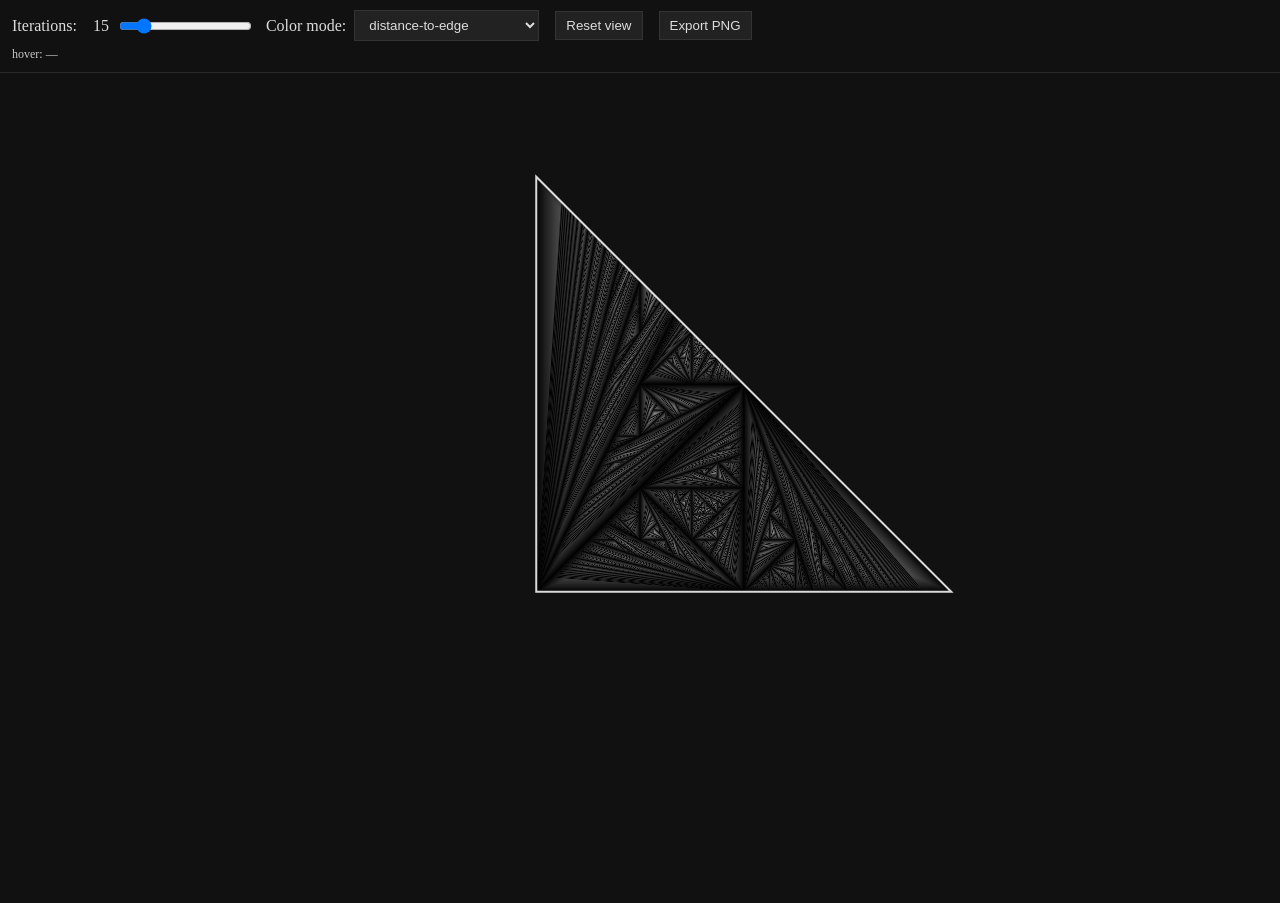
==== index.html @ eb130814 "test comment" ====
<!doctype html>
<html lang="en">
    <!-- To test locally:
     python -m http.server 8000
     http://localhost:8000/
     -->
<head>
  <meta charset="utf-8" />
  <meta name="viewport" content="width=device-width,initial-scale=1" />
  <title>Map Explorer</title>
  <link rel="stylesheet" href="./style.css" />
</head>
<body>
  <header>
    <div class="row">
      <label class="iters">
        Iterations: <span id="iterLabel" class="readout">50</span>
        <input id="iter" type="range" min="0" max="100" value="15" step="1" />
      </label>

      <label>
        Color mode:
        <select id="colorMode">
          <option value="0">distance-to-edge</option>
          <option value="1">which-edge-attracted</option>
          <option value="2">symbolic-hash (small N)</option>
        </select>
      </label>

      <button id="resetView">Reset view</button>
      <button id="exportPng">Export PNG</button>
    </div>

    <div class="row small">
      <span id="hover">hover: —</span>
    </div>
  </header>

  <main>
    <!-- WebGL canvas -->
    <canvas id="gl"></canvas>

    <!-- Optional 2D overlay canvas (cycles, labels, triangle edges) -->
    <canvas id="overlay"></canvas>
  </main>

  <script type="module" src="./src/main.js"></script>
</body>
</html>
---- style.css ----
html, body { height: 100%; margin: 0; background: #111; color: #ddd; }
header { padding: 10px 12px; border-bottom: 1px solid #2a2a2a; }
.row { display: flex; gap: 16px; align-items: center; flex-wrap: wrap; }
.row.small { margin-top: 6px; font-size: 12px; opacity: 0.9; }
main { position: relative; height: calc(100% - 70px); }
canvas#gl, canvas#overlay {
  position: absolute; inset: 0;
  width: 100%; height: 100%;
  display: block;
}
label { display: flex; gap: 8px; align-items: center; }
label.iters {
  display: grid;
  grid-template-columns: auto 3ch 1fr;
  gap: 8px;
  align-items: center;
}
label.iters .readout {
  text-align: right;
  font-variant-numeric: tabular-nums;
}
label.iters input[type="range"] {
  width: 100%;
}
input[type="range"] { width: 260px; }
button, select { background: #222; color: #ddd; border: 1px solid #333; padding: 6px 10px; }
button:hover { border-color: #666; cursor: pointer; }
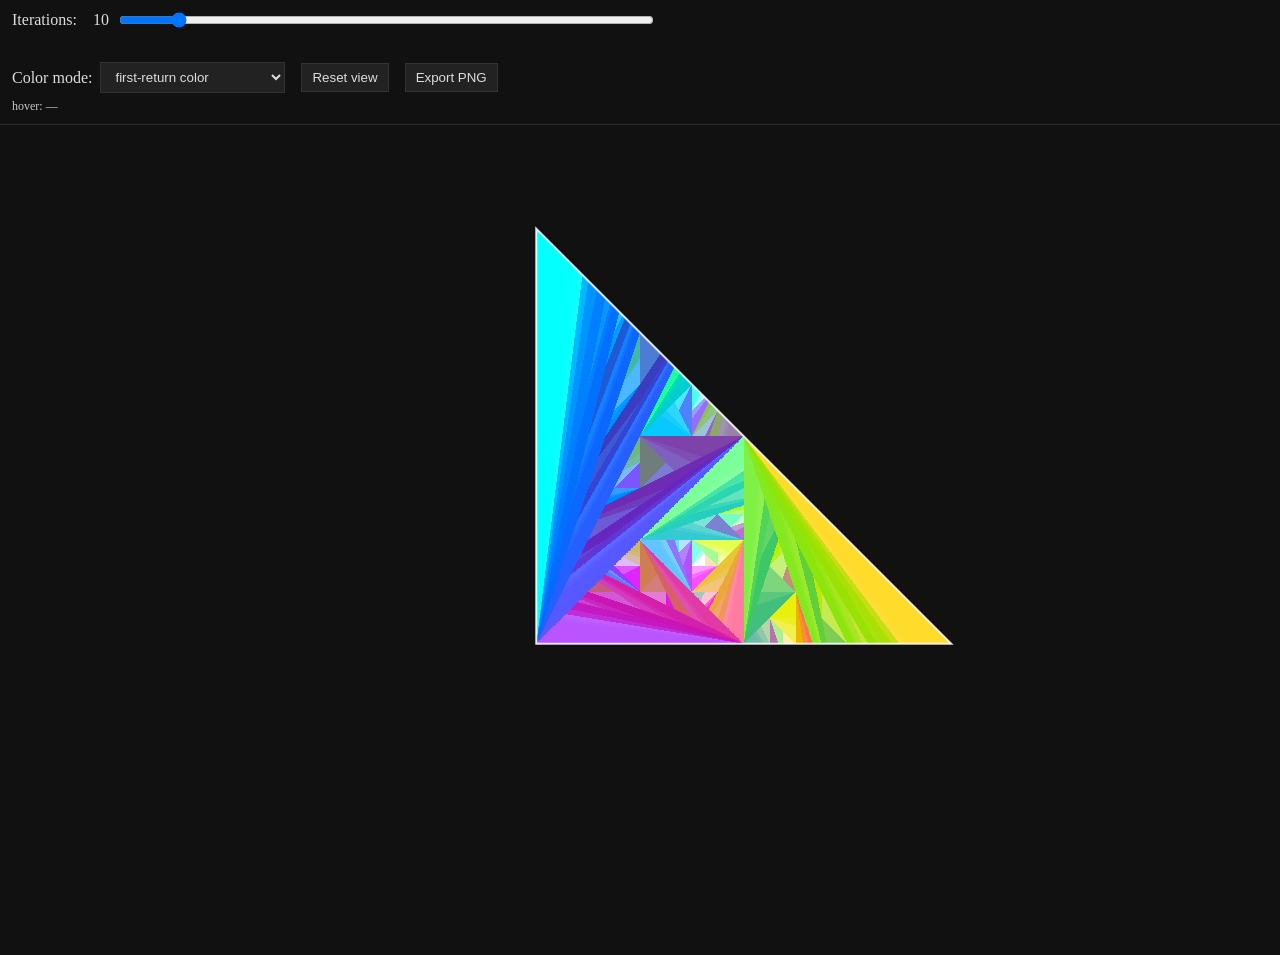
==== commit 20e13c8e: "add first-return color" ====
--- a/index.html
+++ b/index.html
@@ -15,8 +15,9 @@
     <div class="row">
       <label class="iters">
         Iterations: <span id="iterLabel" class="readout">50</span>
-        <input id="iter" type="range" min="0" max="100" value="15" step="1" />
+        <input id="iter" type="range" min="0" max="100" value="10" step="1" />
       </label>
+      <div class="lineBreak" aria-hidden="true"></div>
 
       <label>
         Color mode:
@@ -24,6 +25,7 @@
           <option value="0">distance-to-edge</option>
           <option value="1">which-edge-attracted</option>
           <option value="2">symbolic-hash (small N)</option>
+          <option value="3" selected>first-return color</option>
         </select>
       </label>
 
@@ -46,4 +48,4 @@
 
   <script type="module" src="./src/main.js"></script>
 </body>
-</html>+</html>
--- a/style.css
+++ b/style.css
@@ -14,7 +14,9 @@
   grid-template-columns: auto 3ch 1fr;
   gap: 8px;
   align-items: center;
+  width: 50vw;
 }
+.lineBreak { flex-basis: 100%; height: 0; }
 label.iters .readout {
   text-align: right;
   font-variant-numeric: tabular-nums;
@@ -22,6 +24,6 @@
 label.iters input[type="range"] {
   width: 100%;
 }
-input[type="range"] { width: 260px; }
+input[type="range"] { width: 400px; }
 button, select { background: #222; color: #ddd; border: 1px solid #333; padding: 6px 10px; }
-button:hover { border-color: #666; cursor: pointer; }+button:hover { border-color: #666; cursor: pointer; }
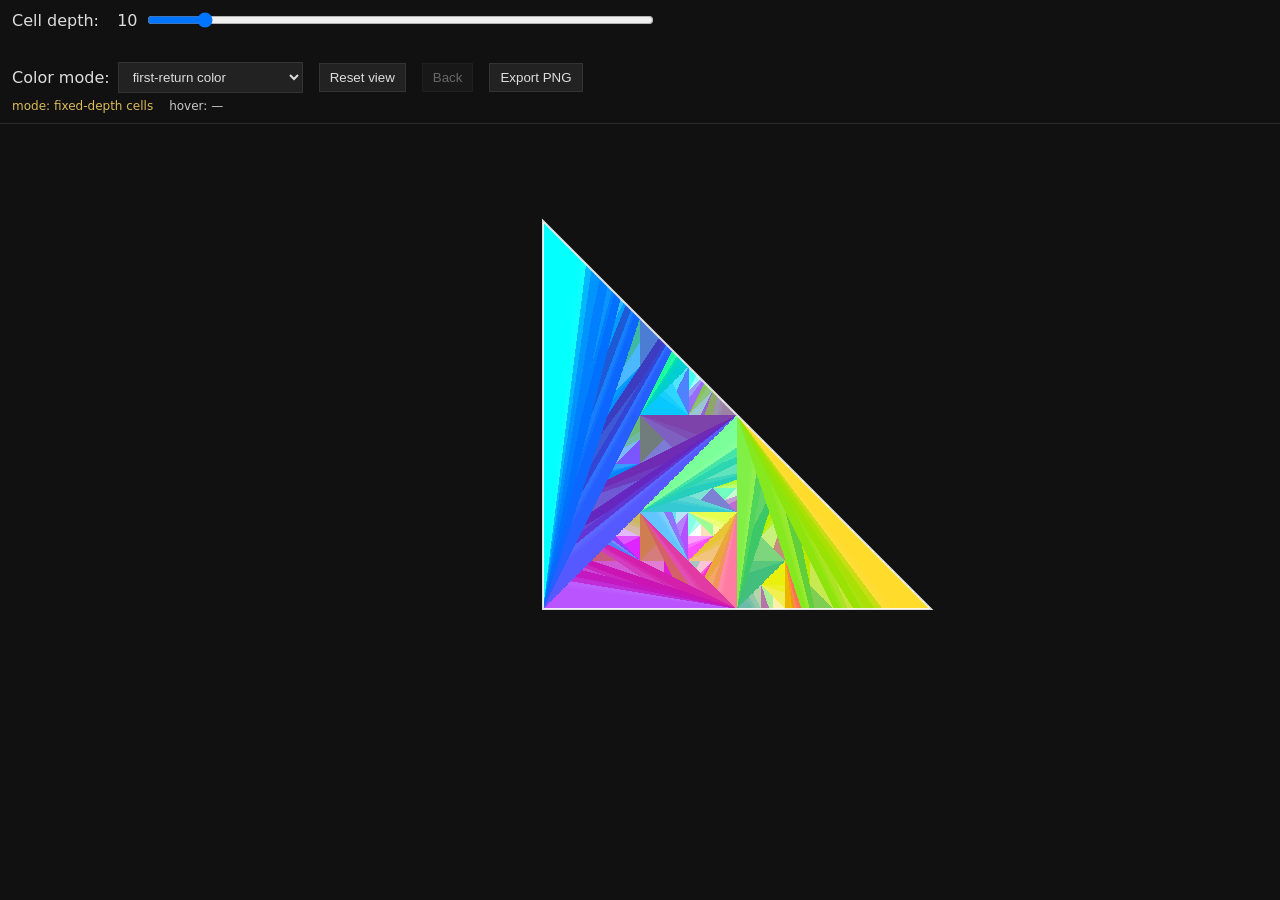
==== commit 76826e38: "implement first-return to cells" ====
--- a/index.html
+++ b/index.html
@@ -1,9 +1,9 @@
 <!doctype html>
 <html lang="en">
-    <!-- To test locally:
-     python -m http.server 8000
-     http://localhost:8000/
-     -->
+<!-- To test locally:
+  python -m http.server 8000
+  http://localhost:8000/
+-->
 <head>
   <meta charset="utf-8" />
   <meta name="viewport" content="width=device-width,initial-scale=1" />
@@ -14,7 +14,7 @@
   <header>
     <div class="row">
       <label class="iters">
-        Iterations: <span id="iterLabel" class="readout">50</span>
+        Cell depth: <span id="iterLabel" class="readout">10</span>
         <input id="iter" type="range" min="0" max="100" value="10" step="1" />
       </label>
       <div class="lineBreak" aria-hidden="true"></div>
@@ -29,21 +29,35 @@
         </select>
       </label>
 
+      <label id="returnLimitControl" hidden>
+        Return search limit:
+        <input id="returnLimit" type="number" min="1" max="16384" value="2000" step="100" />
+      </label>
+
+      <label id="wholeWordControl" hidden>
+        <input id="wholeWordColor" type="checkbox" />
+        Color by the whole <var>wu</var> word
+      </label>
+
       <button id="resetView">Reset view</button>
+      <button id="backSelection" disabled>Back</button>
       <button id="exportPng">Export PNG</button>
     </div>
 
     <div class="row small">
+      <span id="mode">mode: fixed-depth cells</span>
       <span id="hover">hover: —</span>
     </div>
   </header>
 
   <main>
-    <!-- WebGL canvas -->
     <canvas id="gl"></canvas>
+    <canvas id="overlay"></canvas>
 
-    <!-- Optional 2D overlay canvas (cycles, labels, triangle edges) -->
-    <canvas id="overlay"></canvas>
+    <aside id="detailsPanel" hidden>
+      <h2>Selected cell</h2>
+      <pre id="cellDetails"></pre>
+    </aside>
   </main>
 
   <script type="module" src="./src/main.js"></script>
--- a/style.css
+++ b/style.css
@@ -1,8 +1,15 @@
 html, body { height: 100%; margin: 0; background: #111; color: #ddd; }
+body { display: flex; flex-direction: column; font-family: system-ui, sans-serif; }
 header { padding: 10px 12px; border-bottom: 1px solid #2a2a2a; }
 .row { display: flex; gap: 16px; align-items: center; flex-wrap: wrap; }
-.row.small { margin-top: 6px; font-size: 12px; opacity: 0.9; }
-main { position: relative; height: calc(100% - 70px); }
+.row.small {
+  margin-top: 6px;
+  min-width: 0;
+  flex-wrap: nowrap;
+  font-size: 12px;
+  opacity: 0.9;
+}
+main { position: relative; flex: 1; min-height: 0; }
 canvas#gl, canvas#overlay {
   position: absolute; inset: 0;
   width: 100%; height: 100%;
@@ -25,5 +32,47 @@
   width: 100%;
 }
 input[type="range"] { width: 400px; }
-button, select { background: #222; color: #ddd; border: 1px solid #333; padding: 6px 10px; }
+input[type="number"] { width: 7em; }
+button, select, input[type="number"] { background: #222; color: #ddd; border: 1px solid #333; padding: 6px 10px; }
 button:hover { border-color: #666; cursor: pointer; }
+button:disabled, select:disabled, input:disabled { opacity: 0.42; cursor: default; }
+[hidden] { display: none !important; }
+
+#mode { flex: 0 0 auto; color: #f3cf61; }
+#hover {
+  display: block;
+  flex: 1 1 auto;
+  min-width: 0;
+  overflow: hidden;
+  text-overflow: ellipsis;
+  white-space: nowrap;
+}
+#detailsPanel {
+  position: absolute;
+  z-index: 3;
+  top: 12px;
+  right: 12px;
+  width: min(390px, calc(100% - 48px));
+  max-height: calc(100% - 48px);
+  overflow: auto;
+  box-sizing: border-box;
+  padding: 12px 14px;
+  border: 1px solid rgba(255, 210, 70, 0.5);
+  border-radius: 6px;
+  background: rgba(12, 12, 12, 0.88);
+  box-shadow: 0 4px 20px rgba(0, 0, 0, 0.45);
+  backdrop-filter: blur(3px);
+}
+#detailsPanel h2 { margin: 0 0 8px; font-size: 15px; }
+#cellDetails {
+  margin: 0;
+  white-space: pre-wrap;
+  overflow-wrap: anywhere;
+  font: 12px/1.45 ui-monospace, SFMono-Regular, Consolas, monospace;
+  color: #eee;
+}
+
+@media (max-width: 700px) {
+  label.iters { width: 100%; }
+  #detailsPanel { top: auto; bottom: 12px; max-height: 45%; }
+}
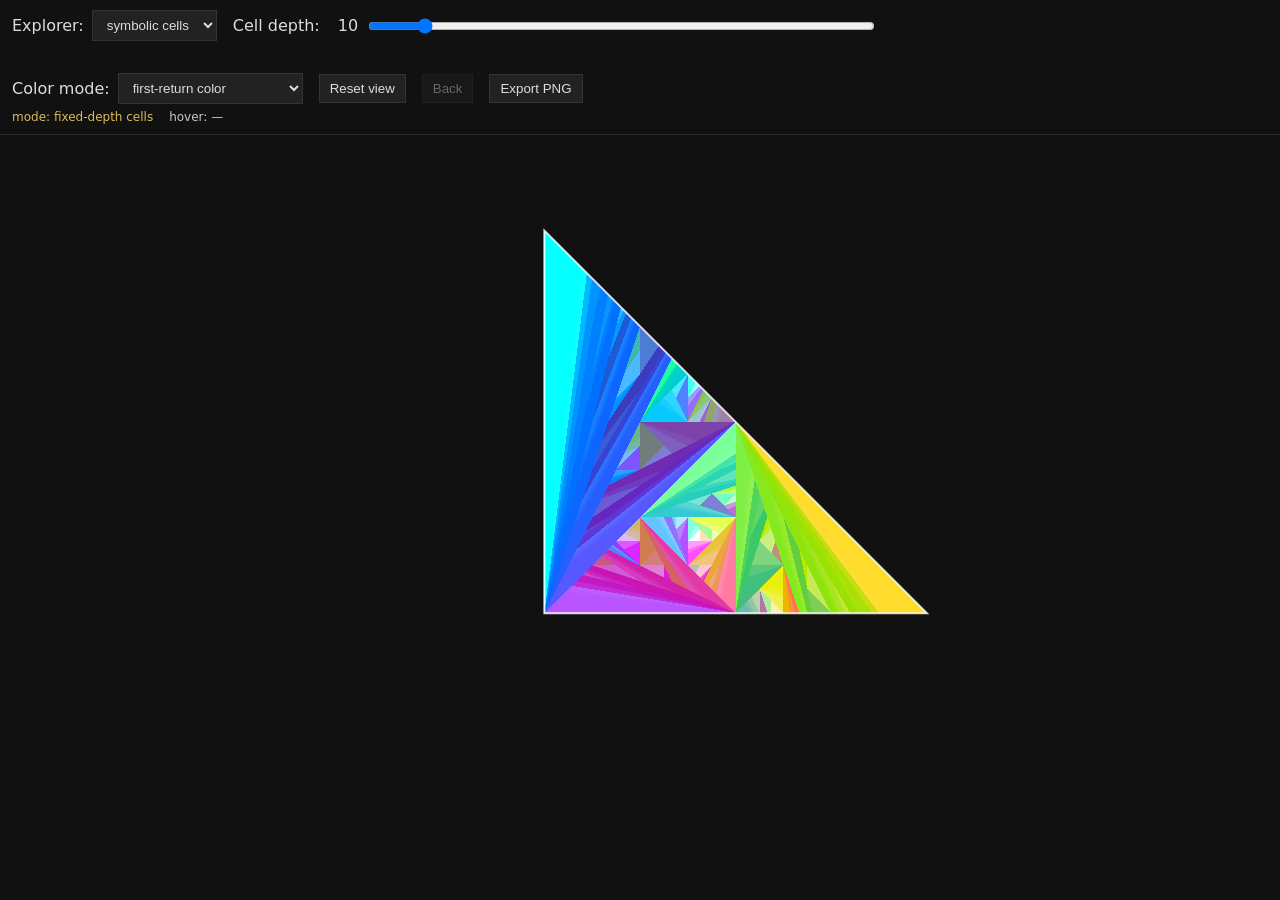
==== commit e87769a8: "rational point mode" ====
--- a/index.html
+++ b/index.html
@@ -8,18 +8,32 @@
   <meta charset="utf-8" />
   <meta name="viewport" content="width=device-width,initial-scale=1" />
   <title>Map Explorer</title>
-  <link rel="stylesheet" href="./style.css" />
+  <!-- Increment this asset version in index.html and src imports together. -->
+  <link rel="stylesheet" href="./style.css?v=20261112-1" />
 </head>
 <body>
   <header>
     <div class="row">
-      <label class="iters">
+      <label>
+        Explorer:
+        <select id="appMode">
+          <option value="cells" selected>symbolic cells</option>
+          <option value="rationals">rational points</option>
+        </select>
+      </label>
+
+      <label class="iters" data-cell-control>
         Cell depth: <span id="iterLabel" class="readout">10</span>
         <input id="iter" type="range" min="0" max="100" value="10" step="1" />
       </label>
+      <label class="denominator" id="denominatorControl" hidden>
+        Denominator <var>q</var>:
+        <input id="denominatorRange" type="range" min="3" max="200" value="21" step="1" />
+        <input id="denominatorNumber" type="number" min="3" max="2147483647" value="21" step="1" />
+      </label>
       <div class="lineBreak" aria-hidden="true"></div>
 
-      <label>
+      <label data-cell-control>
         Color mode:
         <select id="colorMode">
           <option value="0">distance-to-edge</option>
@@ -42,11 +56,18 @@
       <button id="resetView">Reset view</button>
       <button id="backSelection" disabled>Back</button>
       <button id="exportPng">Export PNG</button>
+
+      <span id="rationalLegend" class="legend" hidden>
+        <span><i class="swatch singular"></i>singular</span>
+        <span><i class="swatch periodic"></i>periodic</span>
+        <span><i class="swatch preperiodic"></i>pre-periodic</span>
+      </span>
     </div>
 
     <div class="row small">
       <span id="mode">mode: fixed-depth cells</span>
       <span id="hover">hover: —</span>
+      <span id="resolutionWarning" class="warning" hidden></span>
     </div>
   </header>
 
@@ -55,11 +76,19 @@
     <canvas id="overlay"></canvas>
 
     <aside id="detailsPanel" hidden>
-      <h2>Selected cell</h2>
+      <h2 id="detailsHeading">Selected cell</h2>
       <pre id="cellDetails"></pre>
     </aside>
   </main>
 
-  <script type="module" src="./src/main.js"></script>
+  <script>
+    if (window.location.protocol === "file:") {
+      const message = "Chrome blocks this app's ES modules and shader files over file://. Serve this directory over HTTP (for example with VS Code's integrated server).";
+      const hover = document.getElementById("hover");
+      hover.textContent = message;
+      hover.title = message;
+    }
+  </script>
+  <script type="module" src="./src/main.js?v=20261112-1"></script>
 </body>
 </html>
--- a/style.css
+++ b/style.css
@@ -31,6 +31,13 @@
 label.iters input[type="range"] {
   width: 100%;
 }
+.denominator {
+  flex: 1 1 720px;
+}
+.denominator input[type="range"] {
+  flex: 1 1 400px;
+  min-width: 180px;
+}
 input[type="range"] { width: 400px; }
 input[type="number"] { width: 7em; }
 button, select, input[type="number"] { background: #222; color: #ddd; border: 1px solid #333; padding: 6px 10px; }
@@ -39,6 +46,11 @@
 [hidden] { display: none !important; }
 
 #mode { flex: 0 0 auto; color: #f3cf61; }
+.warning {
+  flex: 0 0 auto;
+  color: #ffbe55;
+  font-weight: 650;
+}
 #hover {
   display: block;
   flex: 1 1 auto;
@@ -71,6 +83,22 @@
   font: 12px/1.45 ui-monospace, SFMono-Regular, Consolas, monospace;
   color: #eee;
 }
+.legend {
+  display: inline-flex;
+  gap: 14px;
+  align-items: center;
+  font-size: 13px;
+}
+.legend > span { display: inline-flex; gap: 5px; align-items: center; }
+.swatch {
+  display: inline-block;
+  width: 0.8em;
+  height: 0.8em;
+  border: 1px solid rgba(255, 255, 255, 0.5);
+}
+.swatch.singular { background: #000; }
+.swatch.periodic { background: hsl(124 72% 48%); }
+.swatch.preperiodic { background: hsl(215 78% 50%); }
 
 @media (max-width: 700px) {
   label.iters { width: 100%; }
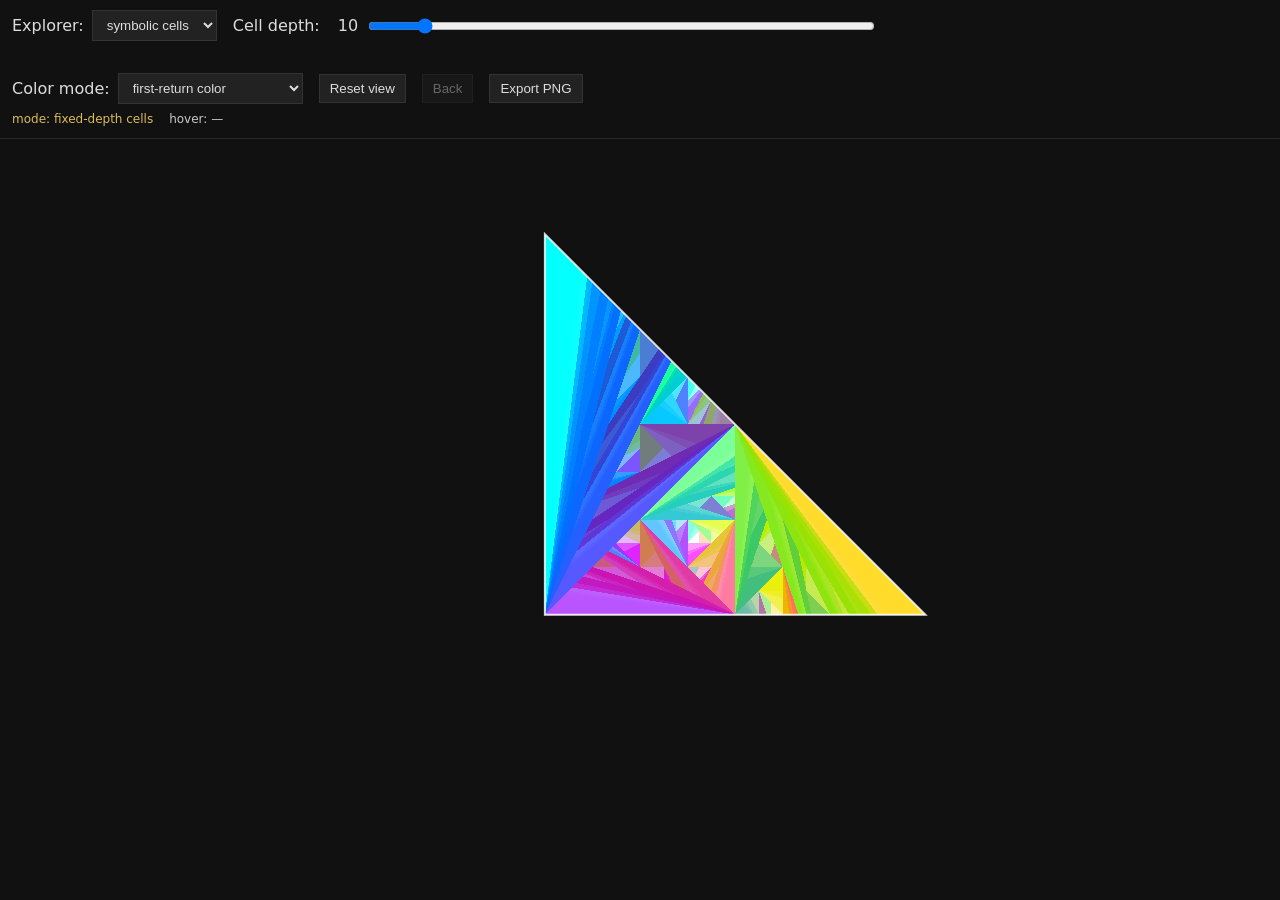
==== commit e81c2ac2: "stabilize height" ====
--- a/index.html
+++ b/index.html
@@ -9,7 +9,7 @@
   <meta name="viewport" content="width=device-width,initial-scale=1" />
   <title>Map Explorer</title>
   <!-- Increment this asset version in index.html and src imports together. -->
-  <link rel="stylesheet" href="./style.css?v=20261112-1" />
+  <link rel="stylesheet" href="./style.css?v=20261112-5" />
 </head>
 <body>
   <header>
@@ -61,6 +61,8 @@
         <span><i class="swatch singular"></i>singular</span>
         <span><i class="swatch periodic"></i>periodic</span>
         <span><i class="swatch preperiodic"></i>pre-periodic</span>
+        <span><i class="swatch periodicNonprimitive"></i>periodic (gcd &gt; 1)</span>
+        <span><i class="swatch preperiodicNonprimitive"></i>pre-periodic (gcd &gt; 1)</span>
       </span>
     </div>
 
@@ -89,6 +91,6 @@
       hover.title = message;
     }
   </script>
-  <script type="module" src="./src/main.js?v=20261112-1"></script>
+  <script type="module" src="./src/main.js?v=20261112-5"></script>
 </body>
 </html>
--- a/style.css
+++ b/style.css
@@ -45,7 +45,17 @@
 button:disabled, select:disabled, input:disabled { opacity: 0.42; cursor: default; }
 [hidden] { display: none !important; }
 
-#mode { flex: 0 0 auto; color: #f3cf61; }
+#mode {
+  flex: 0 0 auto;
+  height: 1.5em;
+  line-height: 1.5em;
+  color: #f3cf61;
+  white-space: nowrap;
+}
+#mode sup {
+  line-height: 0;
+  font-size: 0.75em;
+}
 .warning {
   flex: 0 0 auto;
   color: #ffbe55;
@@ -99,6 +109,8 @@
 .swatch.singular { background: #000; }
 .swatch.periodic { background: hsl(124 72% 48%); }
 .swatch.preperiodic { background: hsl(215 78% 50%); }
+.swatch.periodicNonprimitive { background: hsl(50 48% 48%); }
+.swatch.preperiodicNonprimitive { background: hsl(285 50% 46%); }
 
 @media (max-width: 700px) {
   label.iters { width: 100%; }
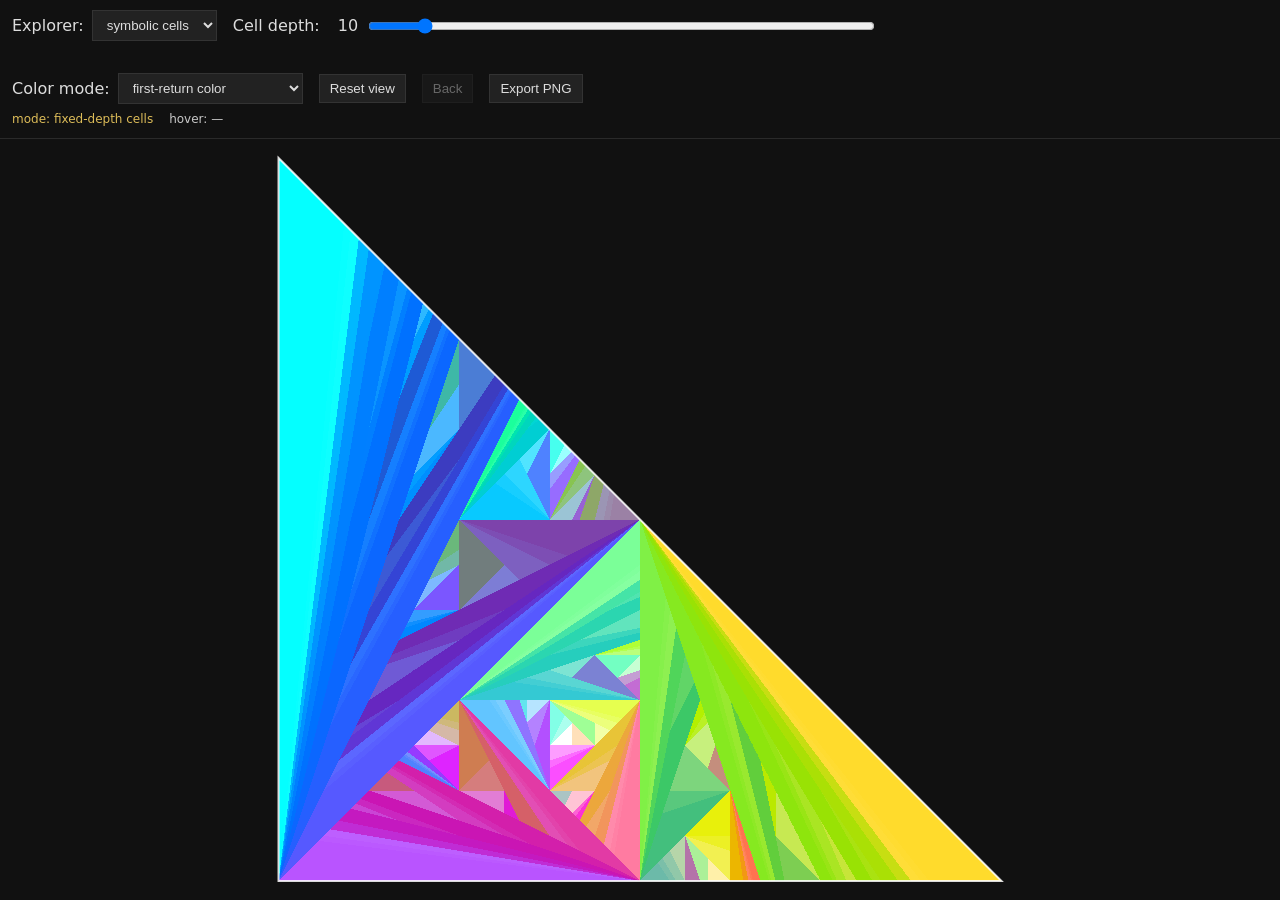
==== commit 72b50e56: "more improvements" ====
--- a/index.html
+++ b/index.html
@@ -9,7 +9,7 @@
   <meta name="viewport" content="width=device-width,initial-scale=1" />
   <title>Map Explorer</title>
   <!-- Increment this asset version in index.html and src imports together. -->
-  <link rel="stylesheet" href="./style.css?v=20261112-5" />
+  <link rel="stylesheet" href="./style.css?v=20261112-6" />
 </head>
 <body>
   <header>
@@ -91,6 +91,6 @@
       hover.title = message;
     }
   </script>
-  <script type="module" src="./src/main.js?v=20261112-5"></script>
+  <script type="module" src="./src/main.js?v=20261112-6"></script>
 </body>
 </html>
